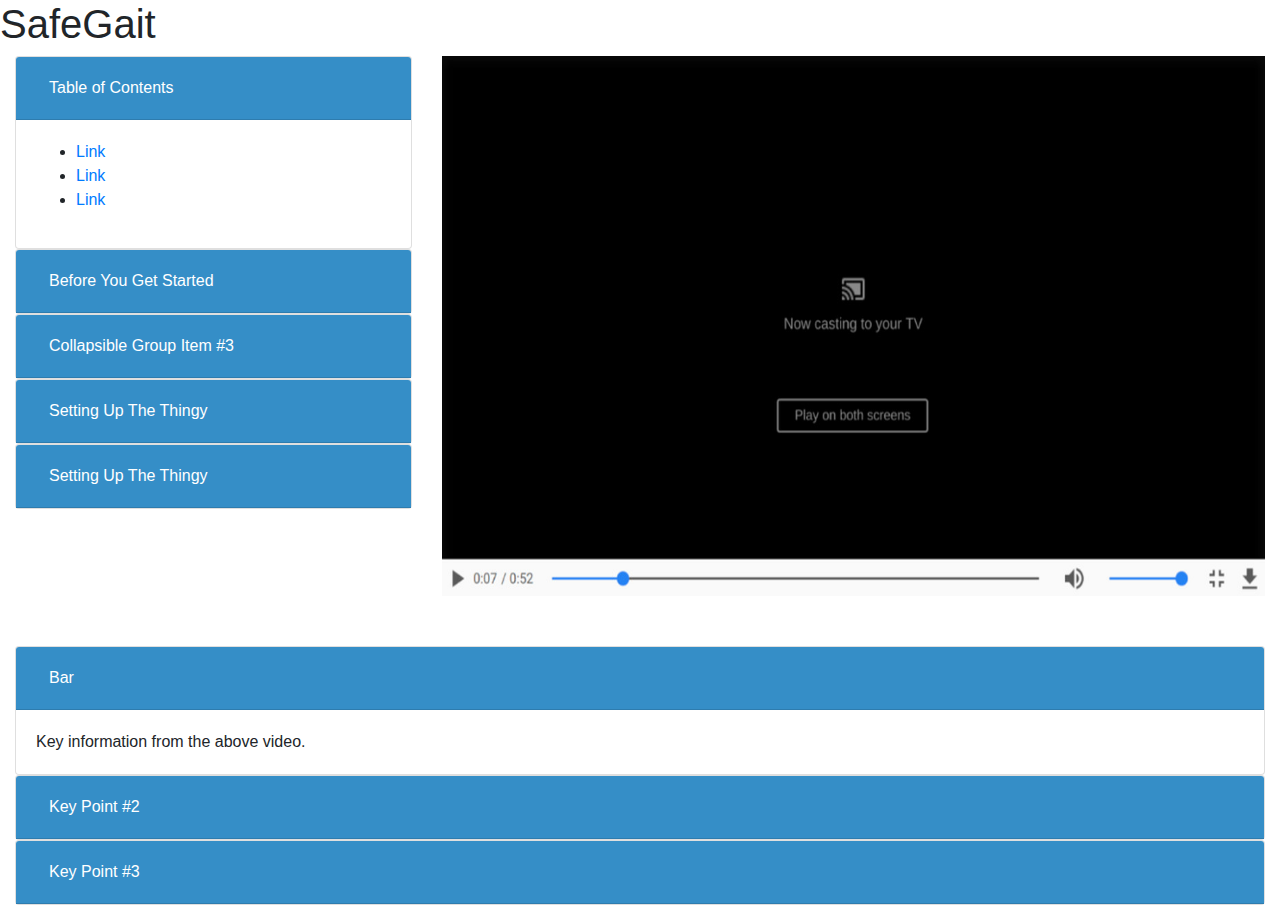
==== content.html @ 6674dfee "content.html" ====
<!DOCTYPE HTML>
<html lang="en">
  <head>
    <meta charset="utf-8">
    <meta name="viewport" content="width=device-width, initial-scale=1, shrink-to-fit=no">
    <link rel="stylesheet" href="https://maxcdn.bootstrapcdn.com/bootstrap/4.0.0/css/bootstrap.min.css" integrity="sha384-Gn5384xqQ1aoWXA+058RXPxPg6fy4IWvTNh0E263XmFcJlSAwiGgFAW/dAiS6JXm" crossorigin="anonymous">
    <link rel="stylesheet" href="css/style.css">
    <title>SafeGait</title>
  </head>
  <body>
    <h1>SafeGait</h1>
    <div id="container">
        <div class="row check">
    
        <div class="col-lg-4 col-sm-12">
            <div id="accordion1">
                <div class="card">
                    <div class="card-header" id="headingOne">
                        <h5 class="mb-0">
                            <button class="btn btn-link" data-toggle="collapse" data-target="#collapseTopOne" aria-expanded="true" aria-controls="collapseOne">
                                Table of Contents
                            </button>
                        </h5>
                    </div>
    
                    <div id="collapseTopOne" class="collapse show" aria-labelledby="headingOne" data-parent="#accordion1">
                        <div class="card-body">
                            <ul>
                                <li><a href="#">Link</a></li>
                                <li><a href="#">Link</a></li>
                                <li><a href="#">Link</a></li>
                            </ul>
                        </div>
                    </div>
                </div>
                <div class="card">
                    <div class="card-header" id="headingTwo">
                        <h5 class="mb-0">
                            <button class="btn btn-link collapsed" data-toggle="collapse" data-target="#collapseTopTwo" aria-expanded="false" aria-controls="collapseTwo">
                                Before You Get Started
                            </button>
                        </h5>
                    </div>
                    <div id="collapseTopTwo" class="collapse" aria-labelledby="headingTwo" data-parent="#accordion1">
                        <div class="card-body">
                            <ul>
                                <li><a href="#">Link</a></li>
                                <li><a href="#">Link</a></li>
                                <li><a href="#">Link</a></li>
                            </ul>
                        </div>
                    </div>
                </div>
                <div class="card">
                    <div class="card-header" id="headingThree">
                        <h5 class="mb-0">
                            <button class="btn btn-link collapsed" data-toggle="collapse" data-target="#collapseTopThree" aria-expanded="false" aria-controls="collapseThree">
                                Collapsible Group Item #3
                            </button>
                        </h5>
                    </div>
                    <div id="collapseTopThree" class="collapse" aria-labelledby="headingThree" data-parent="#accordion1">
                        <div class="card-body">
                            <ul>
                                <li><a href="#">Link</a></li>
                                <li><a href="#">Link</a></li>
                                <li><a href="#">Link</a></li>
                            </ul>
                        </div>
                    </div>
                </div>
            </div>
            <div class="card">
                <div class="card-header" id="headingOne">
                    <h5 class="mb-0">
                        <button class="btn btn-link" data-toggle="collapse" data-target="#collapseTopFour" aria-expanded="true" aria-controls="collapseOne">
                            Setting Up The Thingy
                        </button>
                    </h5>
                </div>
    
                <div id="collapseTopFour" class="collapse" aria-labelledby="headingOne" data-parent="#accordion1">
                    <div class="card-body">
                        <ul>
                            <li><a href="#">Link</a></li>
                            <li><a href="#">Link</a></li>
                            <li><a href="#">Link</a></li>
                        </ul>
                    </div>
                </div>
            </div>
            <div class="card">
                <div class="card-header" id="headingOne">
                    <h5 class="mb-0">
                        <button class="btn btn-link" data-toggle="collapse" data-target="#collapseTopFive" aria-expanded="true" aria-controls="collapseOne">
                            Setting Up The Thingy
                        </button>
                    </h5>
                </div>
    
                <div id="collapseTopFive" class="collapse" aria-labelledby="headingOne" data-parent="#accordion1">
                    <div class="card-body">
                        <ul>
                            <li><a href="#">Link</a></li>
                            <li><a href="#">Link</a></li>
                            <li><a href="#">Link</a></li>
                            <li><a href="#">Link</a></li>
                        </ul>
                    </div>
                </div>
            </div>
        </div>
        <div class="col-lg-8 col-md-4 col-sm-12">
            <img id="video" class="img-responsive" src="images/video.png">
        </div>
        </div>
    </div>
    <!-- container end-->
    <!-- bottom accordion -->
    <div class="col-lg-12">
        <div id="accordion2">
            <div class="card">
                <div class="card-header" id="headingOne">
                    <h5 class="mb-0">
                        <button class="btn btn-link" data-toggle="collapse" data-target="#collapseOne" aria-expanded="true" aria-controls="collapseOne">
                            Bar
                        </button>
                    </h5>
                </div>
    
                <div id="collapseOne" class="collapse show" aria-labelledby="headingOne" data-parent="#accordion2">
                    <div class="card-body">
                        Key information from the above video.
                       
                    </div>
                </div>
            </div>
            <div class="card">
                <div class="card-header" id="headingTwo">
                    <h5 class="mb-0">
                        <button class="btn btn-link collapsed" data-toggle="collapse" data-target="#collapseTwo" aria-expanded="false" aria-controls="collapseTwo">
                            Key Point #2
                        </button>
                    </h5>
                </div>
                <div id="collapseTwo" class="collapse" aria-labelledby="headingTwo" data-parent="#accordion2">
                    <div class="card-body">
                        Key information from the above video.
                    </div>
                </div>
            </div>
            <div class="card">
                <div class="card-header" id="headingThree">
                    <h5 class="mb-0">
                        <button class="btn btn-link collapsed" data-toggle="collapse" data-target="#collapseThree" aria-expanded="false" aria-controls="collapseThree">
                            Key Point #3
                        </button>
                    </h5>
                </div>
                <div id="collapseThree" class="collapse" aria-labelledby="headingThree" data-parent="#accordion2">
                    <div class="card-body">
                        Key information from the above video.
                    </div>
                </div>
            </div>
        </div>
    
    </div>
    

    <script src="https://code.jquery.com/jquery-3.2.1.slim.min.js" integrity="sha384-KJ3o2DKtIkvYIK3UENzmM7KCkRr/rE9/Qpg6aAZGJwFDMVNA/GpGFF93hXpG5KkN" crossorigin="anonymous"></script>
    <script src="https://cdnjs.cloudflare.com/ajax/libs/popper.js/1.12.9/umd/popper.min.js" integrity="sha384-ApNbgh9B+Y1QKtv3Rn7W3mgPxhU9K/ScQsAP7hUibX39j7fakFPskvXusvfa0b4Q" crossorigin="anonymous"></script>
    <script src="https://maxcdn.bootstrapcdn.com/bootstrap/4.0.0/js/bootstrap.min.js" integrity="sha384-JZR6Spejh4U02d8jOt6vLEHfe/JQGiRRSQQxSfFWpi1MquVdAyjUar5+76PVCmYl" crossorigin="anonymous"></script>
  </body>
</html>
---- css/style.css ----
#video {
    margin-right: 20px;
    height: 60vh;
    width: 100%;
}
#container {
    width: 100%;
    display: flex;
}

.card-header{
    background-color: #358ec7;
}
.btn-link {
    color: white;
}
#accordion2 {
    margin-top: 50px;
}
.check {
    margin: 0 auto;
}
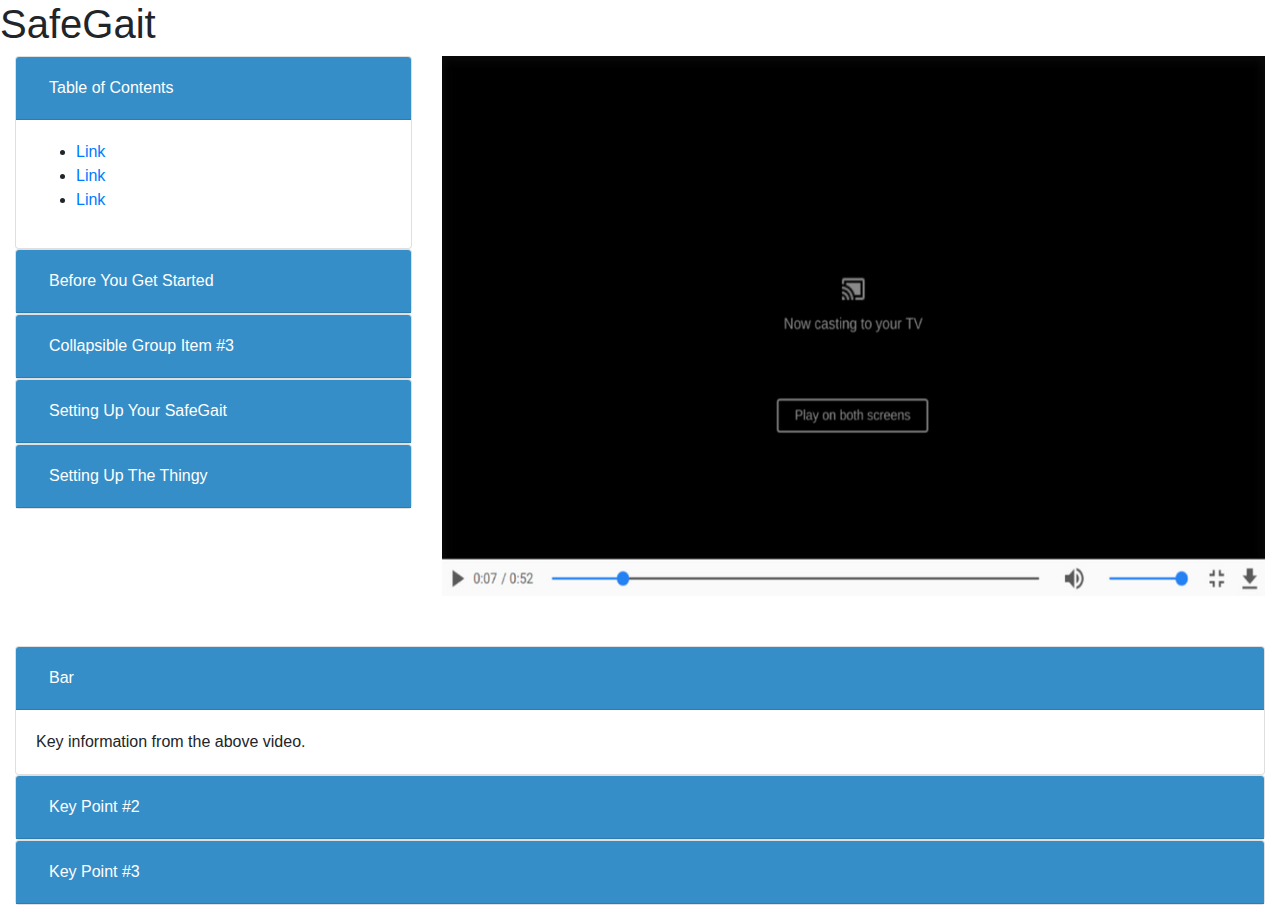
==== commit 286deb3b: "changed titles on accordion" ====
--- a/content.html
+++ b/content.html
@@ -74,7 +74,7 @@
                 <div class="card-header" id="headingOne">
                     <h5 class="mb-0">
                         <button class="btn btn-link" data-toggle="collapse" data-target="#collapseTopFour" aria-expanded="true" aria-controls="collapseOne">
-                            Setting Up The Thingy
+                            Setting Up Your SafeGait
                         </button>
                     </h5>
                 </div>
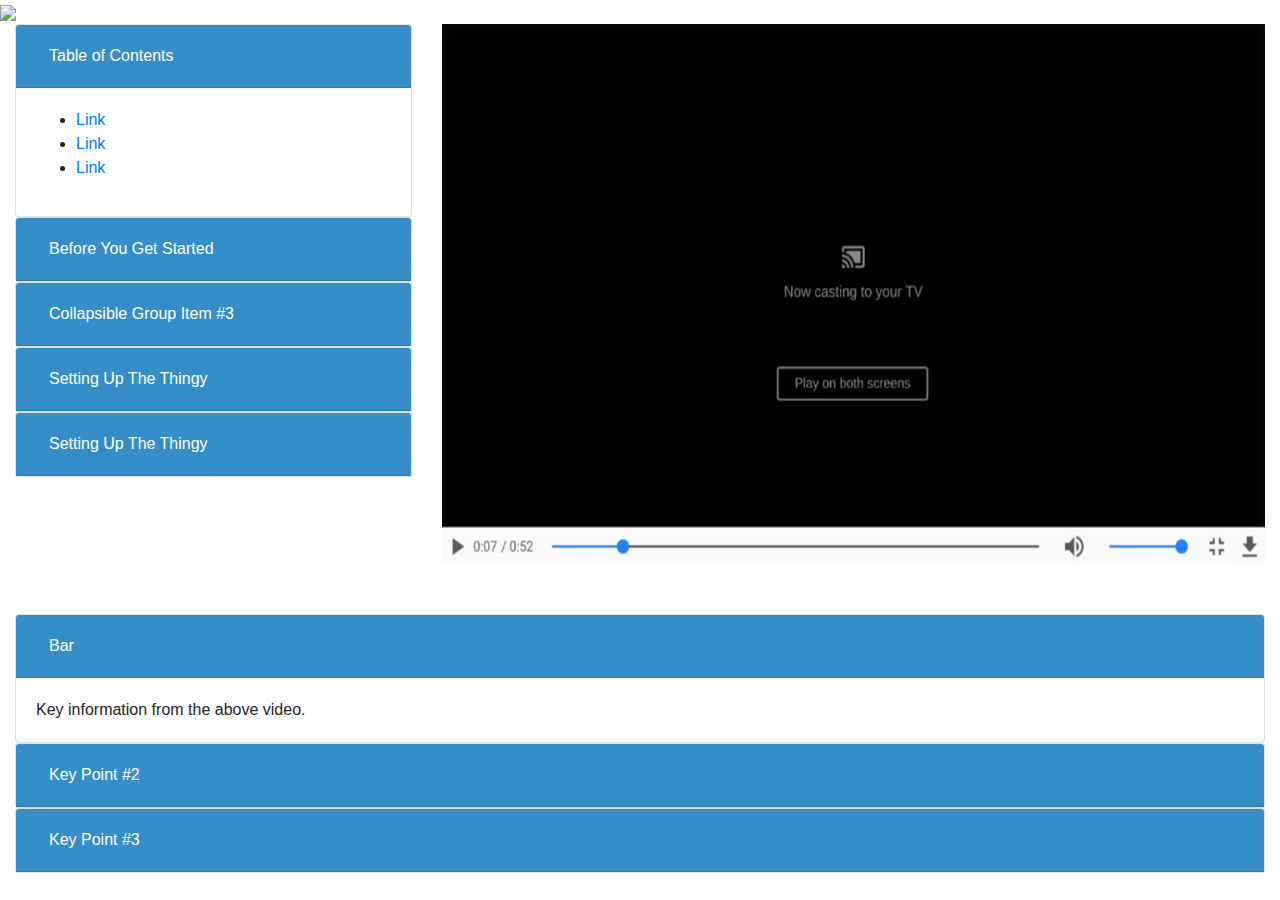
==== commit 8d7e3a7d: "new pictures and added the logo" ====
--- a/content.html
+++ b/content.html
@@ -8,7 +8,7 @@
     <title>SafeGait</title>
   </head>
   <body>
-    <h1>SafeGait</h1>
+    <img src="images/logo.png">
     <div id="container">
         <div class="row check">
     
@@ -74,7 +74,7 @@
                 <div class="card-header" id="headingOne">
                     <h5 class="mb-0">
                         <button class="btn btn-link" data-toggle="collapse" data-target="#collapseTopFour" aria-expanded="true" aria-controls="collapseOne">
-                            Setting Up Your SafeGait
+                            Setting Up The Thingy
                         </button>
                     </h5>
                 </div>
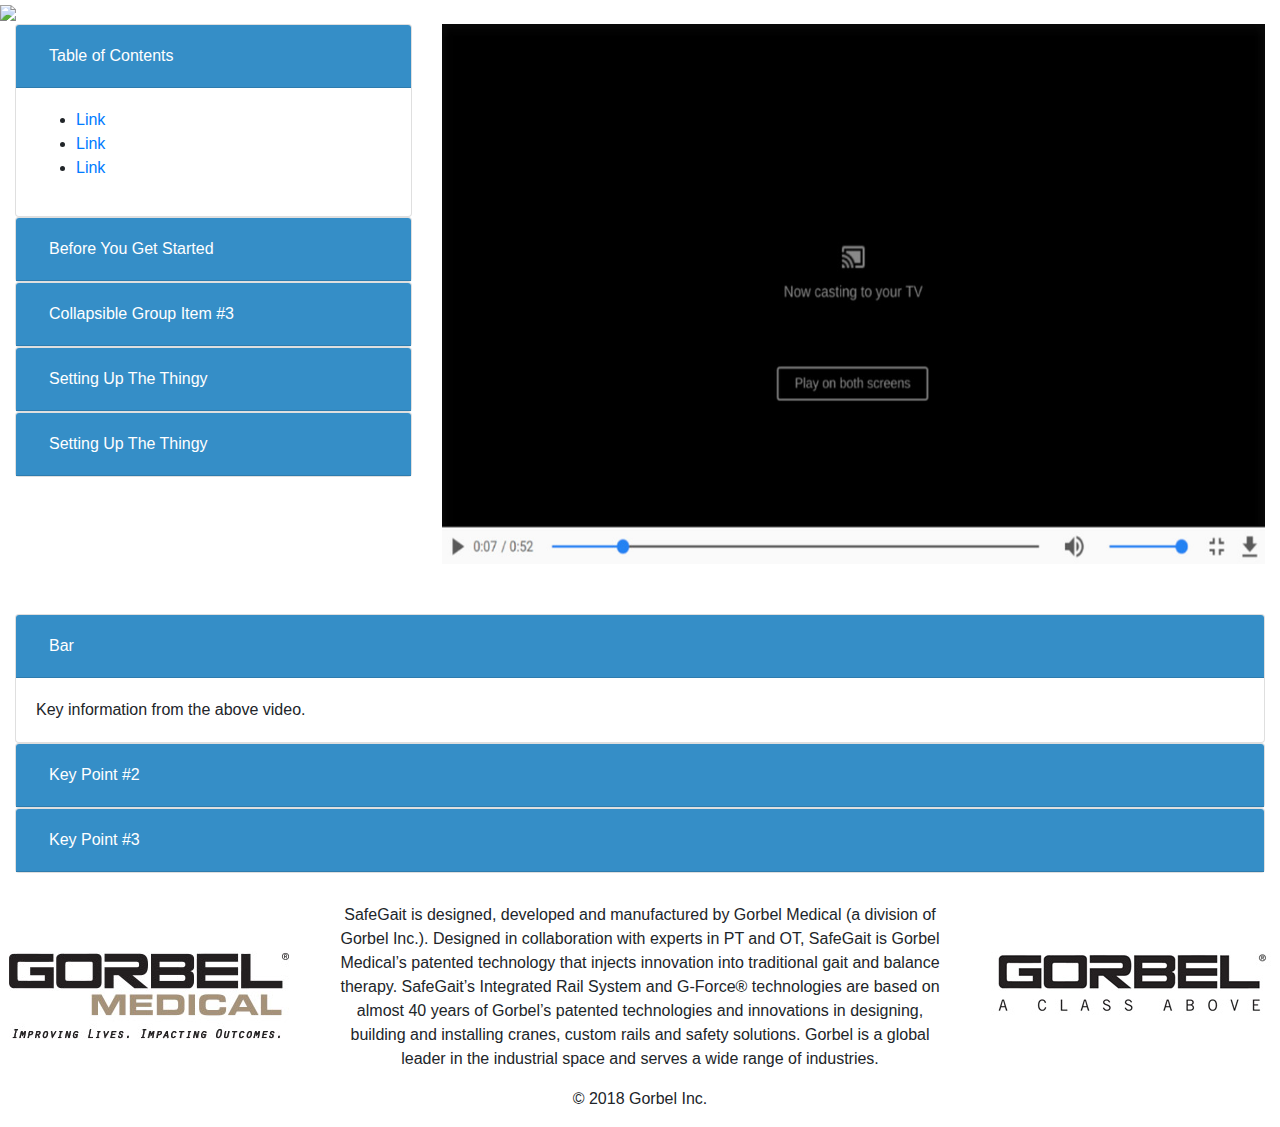
==== commit fd399cb8: "added footer to content.html" ====
--- a/content.html
+++ b/content.html
@@ -166,6 +166,24 @@
         </div>
     
     </div>
+    <footer>
+            <div class="row">
+                <div class="col-lg-3 text-center">
+                    <img src="images/gorbel1.jpg">
+                </div>
+                <div class="col-lg-6 text-center">
+                    <p>SafeGait is designed, developed and manufactured by Gorbel Medical (a division of Gorbel Inc.). Designed in collaboration with experts in PT and OT, SafeGait is Gorbel Medical’s patented technology that injects innovation into traditional gait and balance therapy. SafeGait’s Integrated Rail System and G-Force® technologies are based on almost 40 years of Gorbel’s patented technologies and innovations in designing, building and installing cranes, custom rails and safety solutions. Gorbel is a global leader in the industrial space and serves a wide range of industries.</p>     
+                </div>
+                <div class="col-lg-3 text-center">
+                    <img src="images/gorbel2.jpg">
+                </div>
+            </div>
+            <div class="row text-center">
+                <div class="col-lg-12">
+                    <p>&copy; 2018 Gorbel Inc.</p>
+                </div>
+            </div>
+        </footer>
     
 
     <script src="https://code.jquery.com/jquery-3.2.1.slim.min.js" integrity="sha384-KJ3o2DKtIkvYIK3UENzmM7KCkRr/rE9/Qpg6aAZGJwFDMVNA/GpGFF93hXpG5KkN" crossorigin="anonymous"></script>
--- a/css/style.css
+++ b/css/style.css
@@ -19,4 +19,7 @@
 }
 .check {
     margin: 0 auto;
-}+}
+footer {
+    padding-top: 30px;
+}
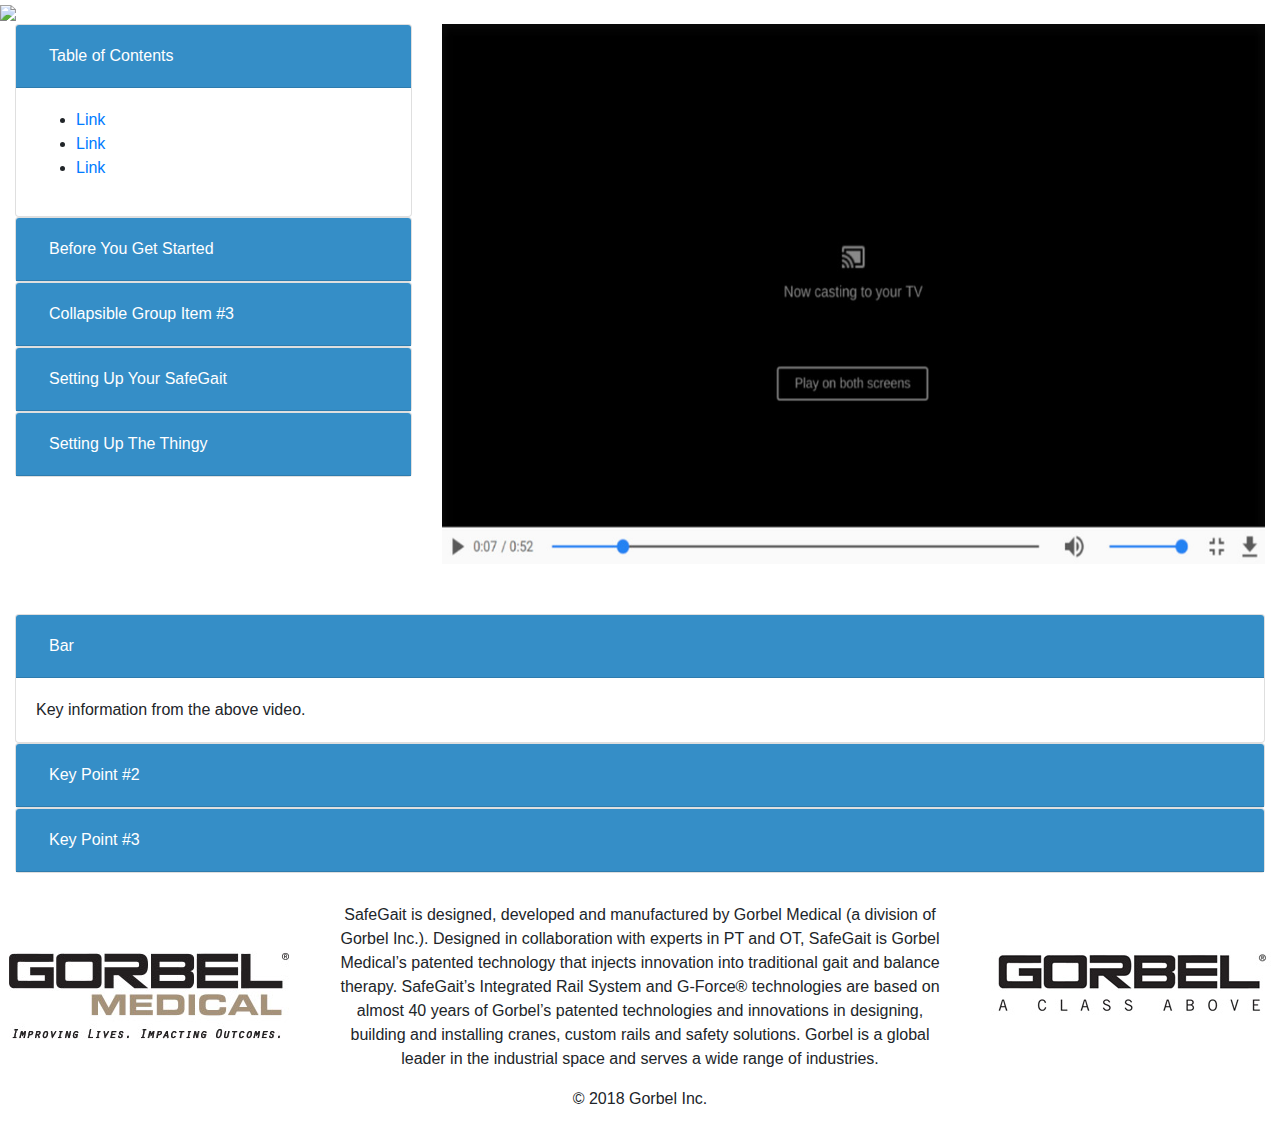
==== commit a8d2b8f9: "Merge pull request #2 from DanKnorr/ed" ====
--- a/content.html
+++ b/content.html
@@ -74,7 +74,7 @@
                 <div class="card-header" id="headingOne">
                     <h5 class="mb-0">
                         <button class="btn btn-link" data-toggle="collapse" data-target="#collapseTopFour" aria-expanded="true" aria-controls="collapseOne">
-                            Setting Up The Thingy
+                            Setting Up Your SafeGait
                         </button>
                     </h5>
                 </div>
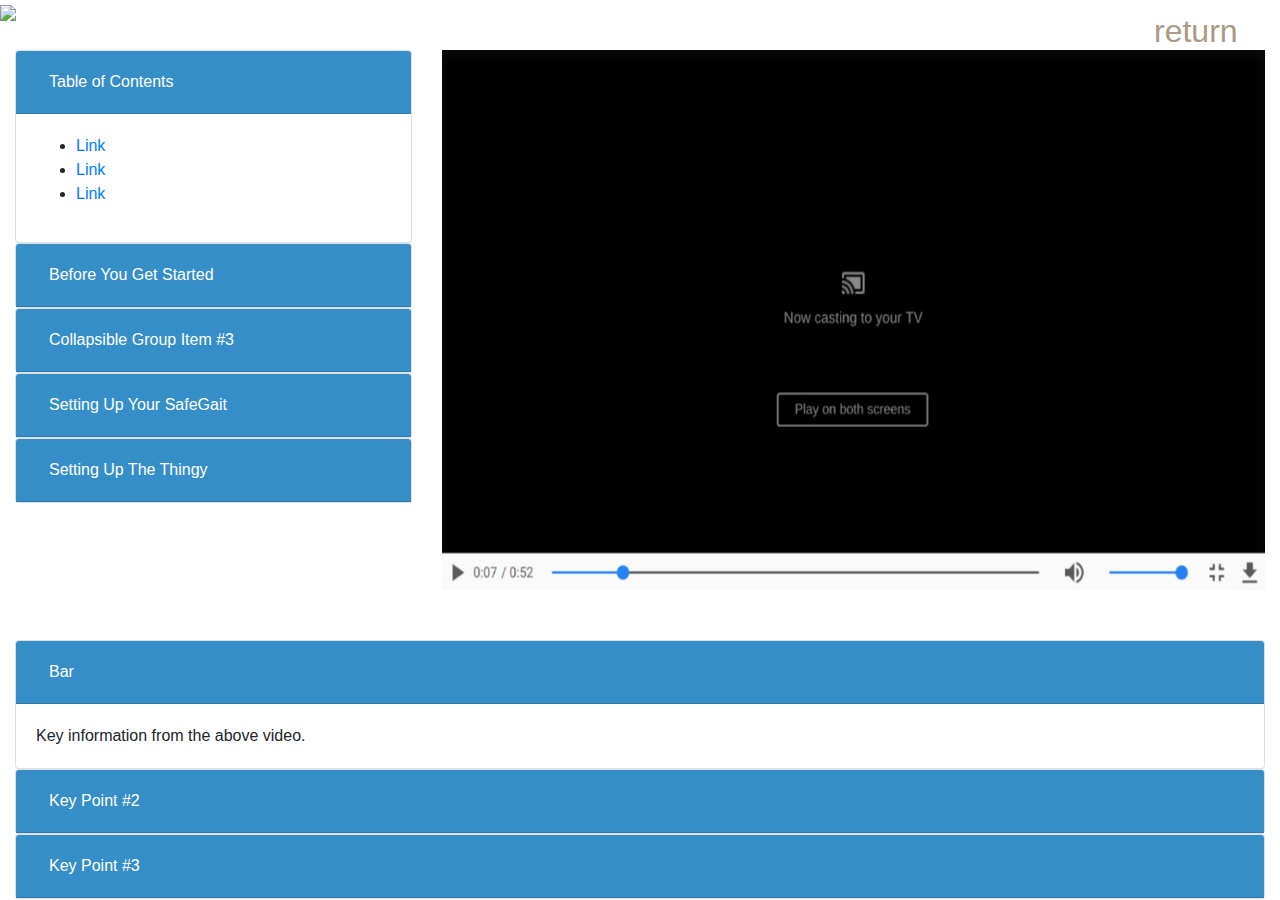
==== commit e5ead227: "return link added to content" ====
--- a/content.html
+++ b/content.html
@@ -8,7 +8,18 @@
     <title>SafeGait</title>
   </head>
   <body>
-    <img src="images/logo.png">
+      <header>
+        <div class="row">
+          <div class ="col-lg-6 col-6">
+             <img src="images/logo.png">
+            </div>
+            <div class="offset-lg-4 col-lg-2 col-6">
+            <a href="index.html">
+                <h2 class="return"> return</h2>
+            </a>
+            </div>
+        </div>
+      </header>
     <div id="container">
         <div class="row check">
     
@@ -166,24 +177,6 @@
         </div>
     
     </div>
-    <footer>
-            <div class="row">
-                <div class="col-lg-3 text-center">
-                    <img src="images/gorbel1.jpg">
-                </div>
-                <div class="col-lg-6 text-center">
-                    <p>SafeGait is designed, developed and manufactured by Gorbel Medical (a division of Gorbel Inc.). Designed in collaboration with experts in PT and OT, SafeGait is Gorbel Medical’s patented technology that injects innovation into traditional gait and balance therapy. SafeGait’s Integrated Rail System and G-Force® technologies are based on almost 40 years of Gorbel’s patented technologies and innovations in designing, building and installing cranes, custom rails and safety solutions. Gorbel is a global leader in the industrial space and serves a wide range of industries.</p>     
-                </div>
-                <div class="col-lg-3 text-center">
-                    <img src="images/gorbel2.jpg">
-                </div>
-            </div>
-            <div class="row text-center">
-                <div class="col-lg-12">
-                    <p>&copy; 2018 Gorbel Inc.</p>
-                </div>
-            </div>
-        </footer>
     
 
     <script src="https://code.jquery.com/jquery-3.2.1.slim.min.js" integrity="sha384-KJ3o2DKtIkvYIK3UENzmM7KCkRr/rE9/Qpg6aAZGJwFDMVNA/GpGFF93hXpG5KkN" crossorigin="anonymous"></script>
--- a/css/style.css
+++ b/css/style.css
@@ -20,6 +20,8 @@
 .check {
     margin: 0 auto;
 }
-footer {
-    padding-top: 30px;
+.return {
+    color: #aa9983;
+    text-align: center;
+    margin: 12px 0 0 20px;
 }
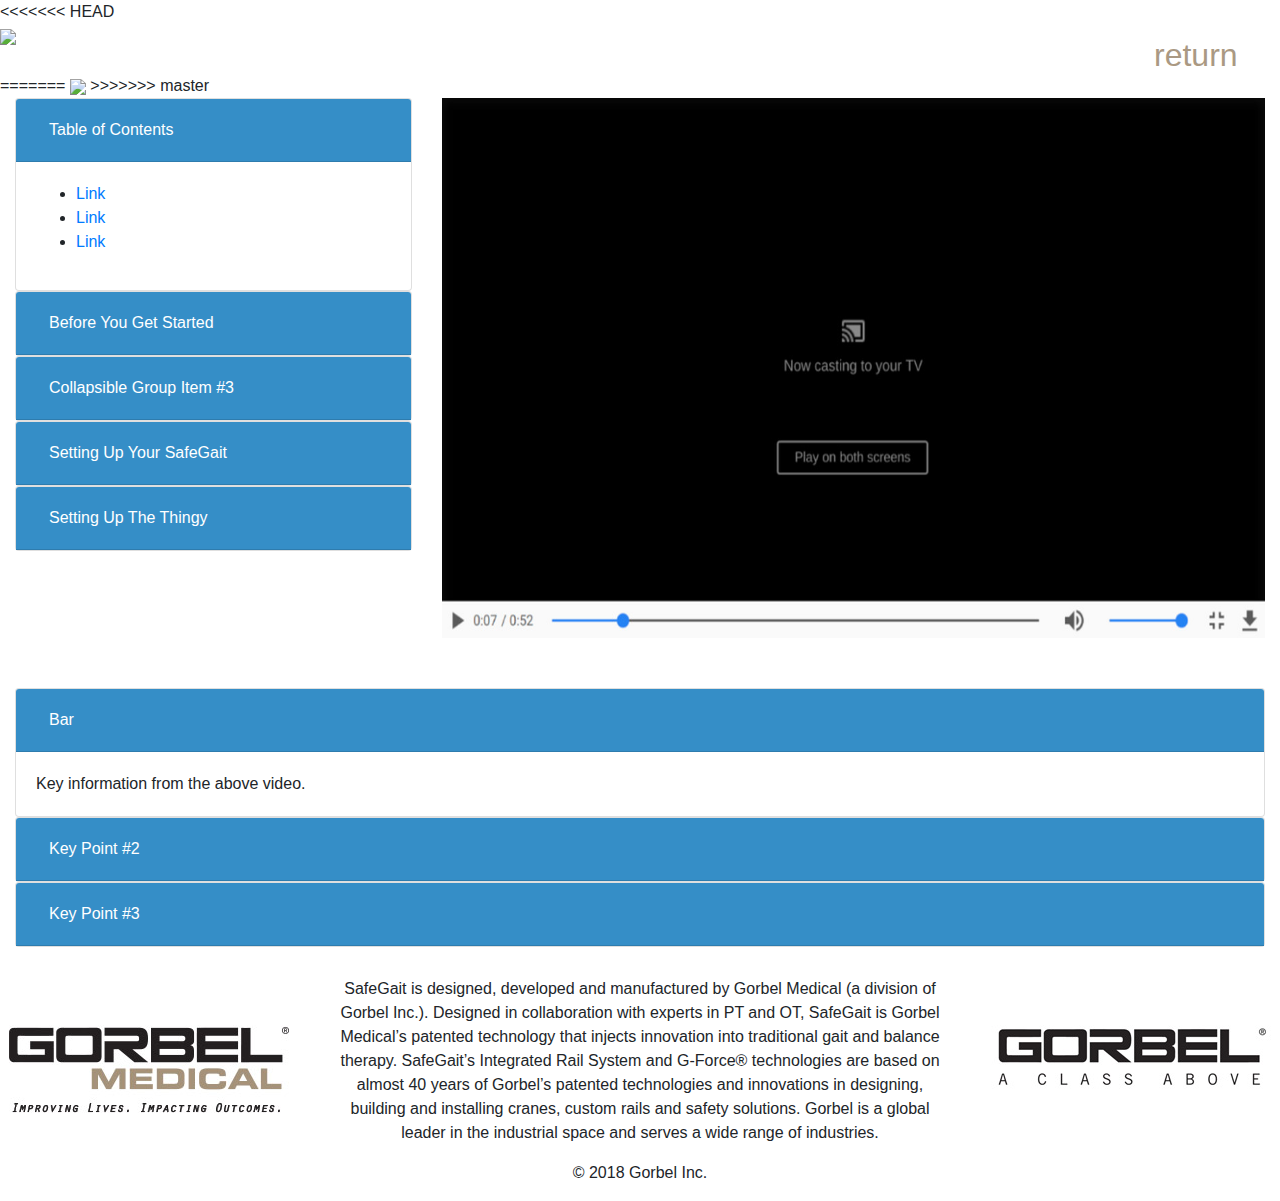
==== commit ca389a07: "link added" ====
--- a/content.html
+++ b/content.html
@@ -8,6 +8,7 @@
     <title>SafeGait</title>
   </head>
   <body>
+<<<<<<< HEAD
       <header>
         <div class="row">
           <div class ="col-lg-6 col-6">
@@ -20,6 +21,9 @@
             </div>
         </div>
       </header>
+=======
+    <img src="images/logo.png">
+>>>>>>> master
     <div id="container">
         <div class="row check">
     
@@ -177,6 +181,24 @@
         </div>
     
     </div>
+    <footer>
+            <div class="row">
+                <div class="col-lg-3 text-center">
+                    <img src="images/gorbel1.jpg">
+                </div>
+                <div class="col-lg-6 text-center">
+                    <p>SafeGait is designed, developed and manufactured by Gorbel Medical (a division of Gorbel Inc.). Designed in collaboration with experts in PT and OT, SafeGait is Gorbel Medical’s patented technology that injects innovation into traditional gait and balance therapy. SafeGait’s Integrated Rail System and G-Force® technologies are based on almost 40 years of Gorbel’s patented technologies and innovations in designing, building and installing cranes, custom rails and safety solutions. Gorbel is a global leader in the industrial space and serves a wide range of industries.</p>     
+                </div>
+                <div class="col-lg-3 text-center">
+                    <img src="images/gorbel2.jpg">
+                </div>
+            </div>
+            <div class="row text-center">
+                <div class="col-lg-12">
+                    <p>&copy; 2018 Gorbel Inc.</p>
+                </div>
+            </div>
+        </footer>
     
 
     <script src="https://code.jquery.com/jquery-3.2.1.slim.min.js" integrity="sha384-KJ3o2DKtIkvYIK3UENzmM7KCkRr/rE9/Qpg6aAZGJwFDMVNA/GpGFF93hXpG5KkN" crossorigin="anonymous"></script>
--- a/css/style.css
+++ b/css/style.css
@@ -25,3 +25,6 @@
     text-align: center;
     margin: 12px 0 0 20px;
 }
+footer {
+    padding-top: 30px;
+}
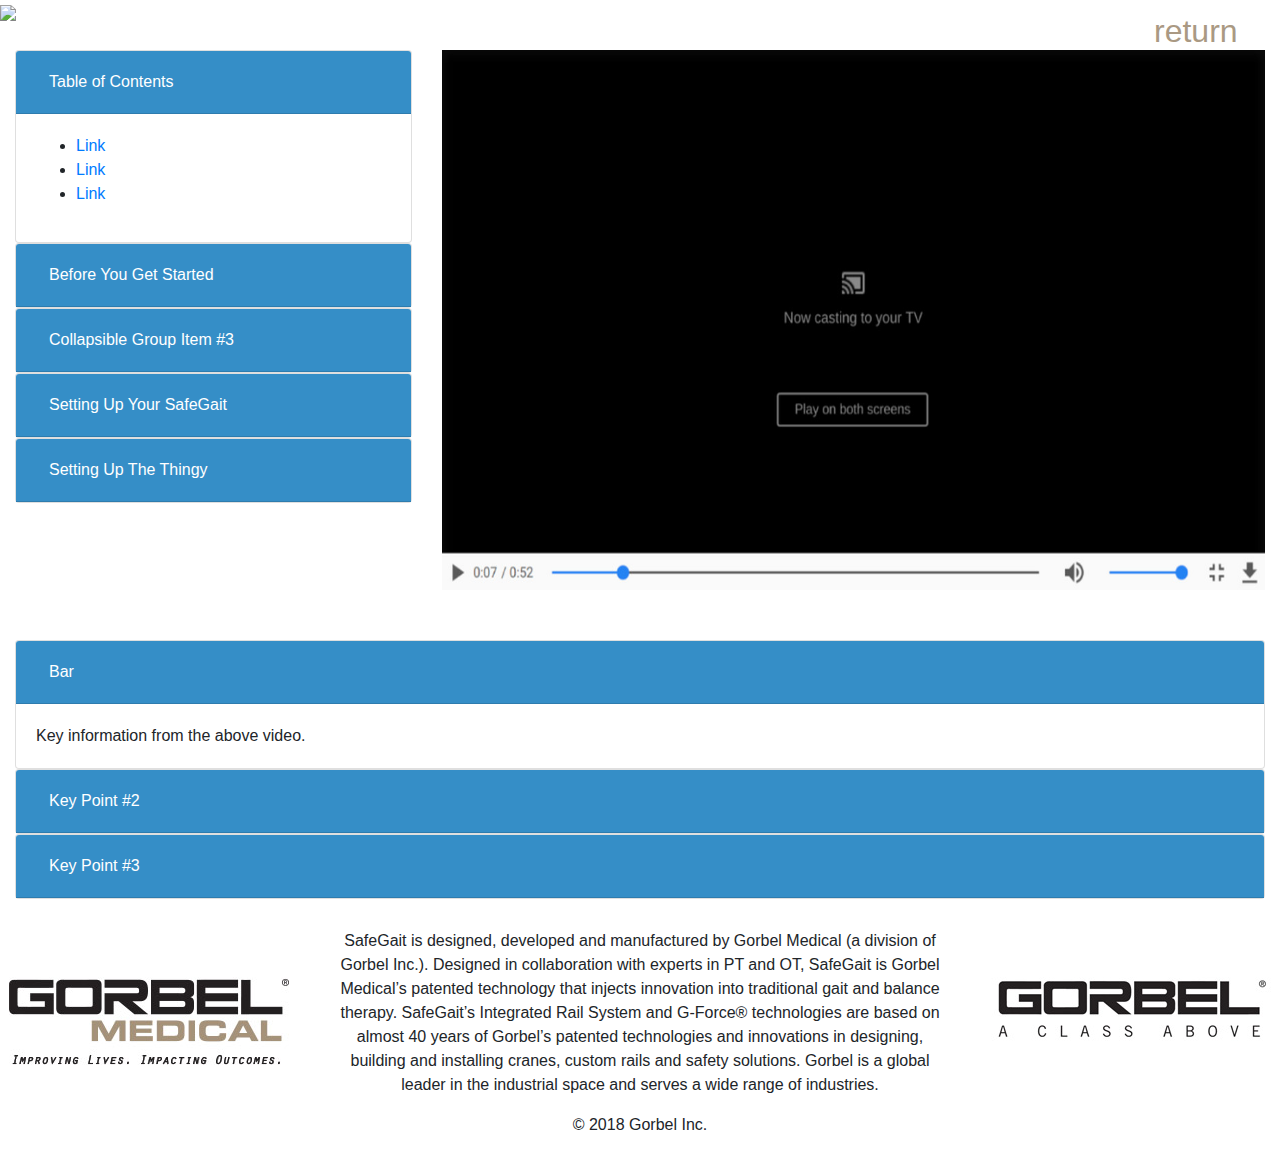
==== commit a0de4033: "1 logo removed" ====
--- a/content.html
+++ b/content.html
@@ -8,7 +8,6 @@
     <title>SafeGait</title>
   </head>
   <body>
-<<<<<<< HEAD
       <header>
         <div class="row">
           <div class ="col-lg-6 col-6">
@@ -21,9 +20,6 @@
             </div>
         </div>
       </header>
-=======
-    <img src="images/logo.png">
->>>>>>> master
     <div id="container">
         <div class="row check">
     
